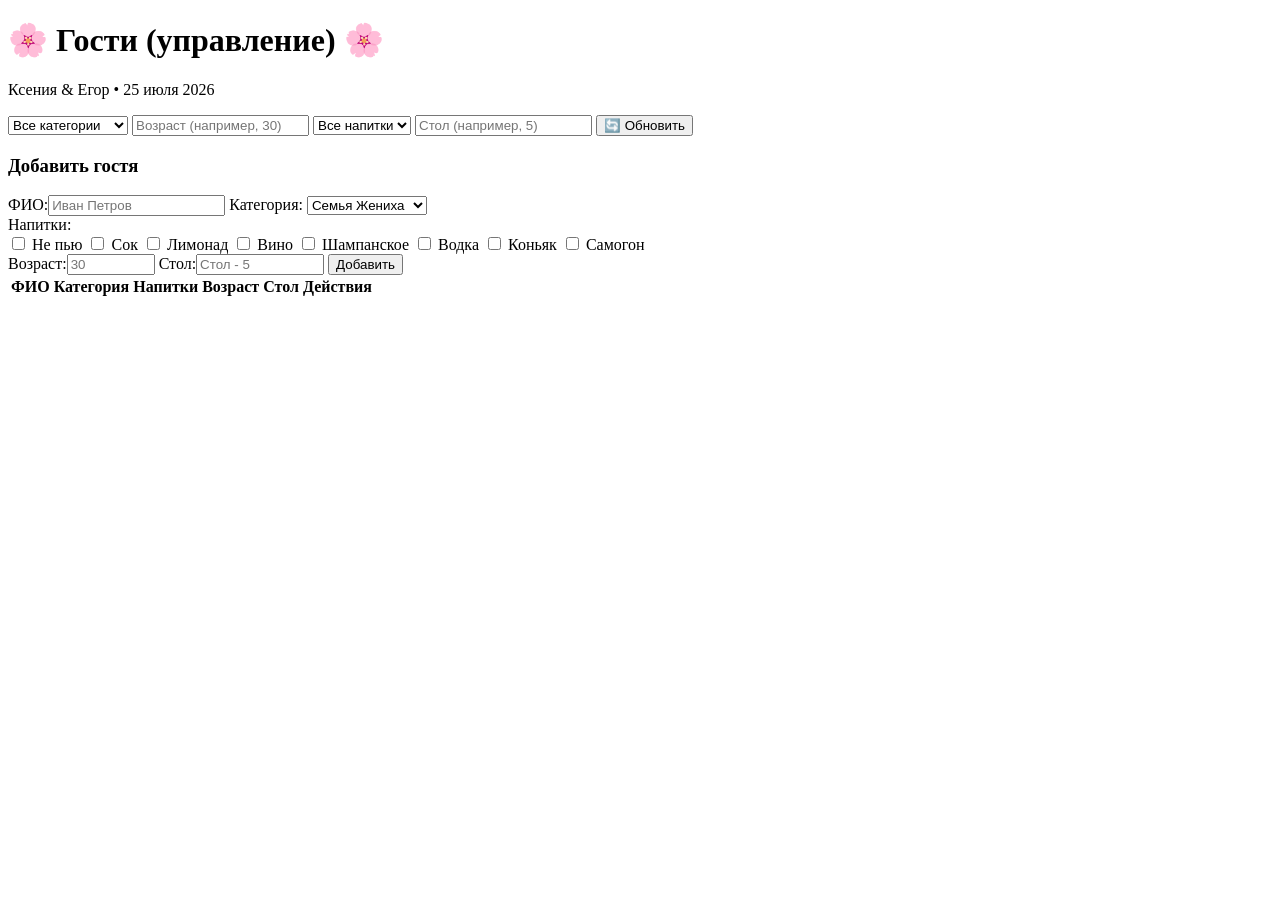
==== manage.html @ 5efc42d1 "Create manage.html" ====
<!DOCTYPE html>
<html lang="ru">
<head>
    <meta charset="UTF-8">
    <meta name="viewport" content="width=device-width, initial-scale=1.0">
    <title>Управление гостями — Ксения & Егор</title>
    <link href="https://fonts.googleapis.com/css2?family=Cormorant+Garamond:wght@400;600;700&family=Montserrat:wght@300;400;500&display=swap" rel="stylesheet">
    <link rel="stylesheet" href="manage.css">
</head>
<body>
    <div class="container">
        <h1>🌸 Гости (управление) 🌸</h1>
        <p class="subtitle">Ксения & Егор • 25 июля 2026</p>

        <div class="controls">
            <select id="filterCategory">
                <option value="">Все категории</option>
                <option>Семья Жениха</option>
                <option>Семья Невесты</option>
                <option>Друзья</option>
            </select>
            <input type="text" id="filterAge" placeholder="Возраст (например, 30)">
            <select id="filterDrink">
                <option value="">Все напитки</option>
            </select>
            <input type="text" id="filterTable" placeholder="Стол (например, 5)">
            <button class="btn" onclick="renderTable()">🔄 Обновить</button>
        </div>

        <div class="add-form">
            <h3>Добавить гостя</h3>
            <div class="form-row">
                <label>ФИО:</label><input type="text" id="newFio" placeholder="Иван Петров" style="flex:2;">
                <label>Категория:</label>
                <select id="newCategory">
                    <option>Семья Жениха</option>
                    <option>Семья Невесты</option>
                    <option>Друзья</option>
                </select>
            </div>
            <div class="form-row">
                <label>Напитки:</label>
                <div style="display:flex; gap:5px; flex-wrap:wrap;" id="newDrinksCheck">
                    <label><input type="checkbox" value="Не пью"> Не пью</label>
                    <label><input type="checkbox" value="Сок"> Сок</label>
                    <label><input type="checkbox" value="Лимонад"> Лимонад</label>
                    <label><input type="checkbox" value="Вино"> Вино</label>
                    <label><input type="checkbox" value="Шампанское"> Шампанское</label>
                    <label><input type="checkbox" value="Водка"> Водка</label>
                    <label><input type="checkbox" value="Коньяк"> Коньяк</label>
                    <label><input type="checkbox" value="Самогон"> Самогон</label>
                </div>
            </div>
            <div class="form-row">
                <label>Возраст:</label><input type="text" id="newAge" placeholder="30" style="width:80px;">
                <label>Стол:</label><input type="text" id="newTable" placeholder="Стол - 5" style="width:120px;">
                <button class="btn" onclick="addGuest()">Добавить</button>
            </div>
        </div>

        <table class="guest-table" id="guestTable">
            <thead>
                <tr>
                    <th>ФИО</th><th>Категория</th><th>Напитки</th><th>Возраст</th><th>Стол</th><th>Действия</th>
                </tr>
            </thead>
            <tbody></tbody>
        </table>

        <div class="drink-stats" id="drinkStats"></div>
    </div>

    <script src="manage.js"></script>
</body>
</html>
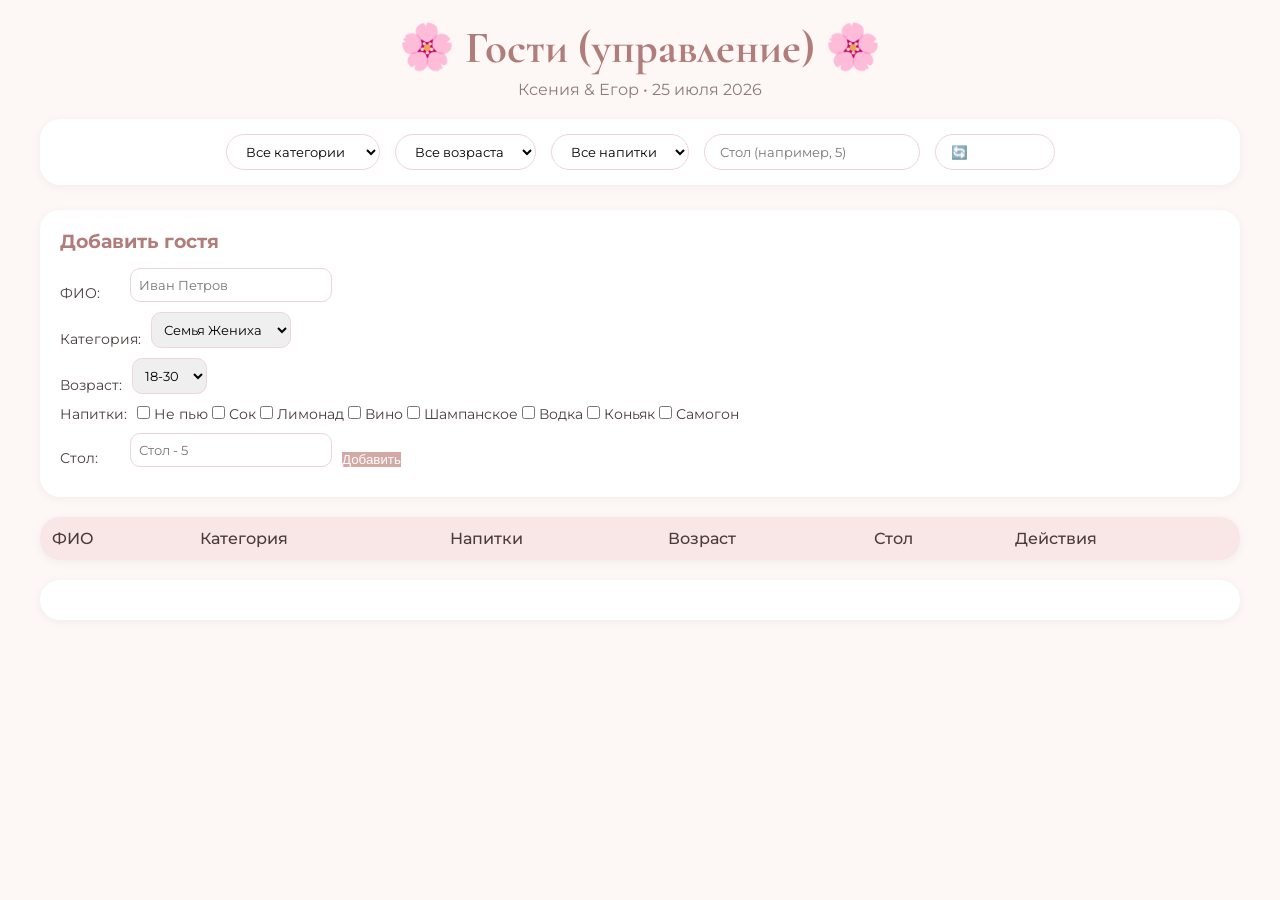
==== commit 319b74d1: "Update manage.html" ====
--- a/manage.html
+++ b/manage.html
@@ -19,9 +19,16 @@
                 <option>Семья Невесты</option>
                 <option>Друзья</option>
             </select>
-            <input type="text" id="filterAge" placeholder="Возраст (например, 30)">
+            <select id="filterAge">
+                <option value="">Все возраста</option>
+                <option value="<18">&lt;18</option>
+                <option value="18-30">18-30</option>
+                <option value="30-50">30-50</option>
+                <option value=">50">&gt;50</option>
+            </select>
             <select id="filterDrink">
                 <option value="">Все напитки</option>
+                <!-- Заполняется из JS статическим списком -->
             </select>
             <input type="text" id="filterTable" placeholder="Стол (например, 5)">
             <button class="btn" onclick="renderTable()">🔄 Обновить</button>
@@ -30,7 +37,10 @@
         <div class="add-form">
             <h3>Добавить гостя</h3>
             <div class="form-row">
-                <label>ФИО:</label><input type="text" id="newFio" placeholder="Иван Петров" style="flex:2;">
+                <label>ФИО:</label>
+                <input type="text" id="newFio" placeholder="Иван Петров" class="flex-2">
+            </div>
+            <div class="form-row">
                 <label>Категория:</label>
                 <select id="newCategory">
                     <option>Семья Жениха</option>
@@ -39,8 +49,17 @@
                 </select>
             </div>
             <div class="form-row">
+                <label>Возраст:</label>
+                <select id="newAge">
+                    <option value="<18">&lt;18</option>
+                    <option value="18-30" selected>18-30</option>
+                    <option value="30-50">30-50</option>
+                    <option value=">50">&gt;50</option>
+                </select>
+            </div>
+            <div class="form-row">
                 <label>Напитки:</label>
-                <div style="display:flex; gap:5px; flex-wrap:wrap;" id="newDrinksCheck">
+                <div class="checkbox-group" id="newDrinksCheck">
                     <label><input type="checkbox" value="Не пью"> Не пью</label>
                     <label><input type="checkbox" value="Сок"> Сок</label>
                     <label><input type="checkbox" value="Лимонад"> Лимонад</label>
@@ -52,8 +71,8 @@
                 </div>
             </div>
             <div class="form-row">
-                <label>Возраст:</label><input type="text" id="newAge" placeholder="30" style="width:80px;">
-                <label>Стол:</label><input type="text" id="newTable" placeholder="Стол - 5" style="width:120px;">
+                <label>Стол:</label>
+                <input type="text" id="newTable" placeholder="Стол - 5" class="flex-2">
                 <button class="btn" onclick="addGuest()">Добавить</button>
             </div>
         </div>
--- a/manage.css
+++ b/manage.css
@@ -0,0 +1,55 @@
+* { margin: 0; padding: 0; box-sizing: border-box; }
+body {
+    font-family: 'Montserrat', sans-serif;
+    background: #fdf8f5;
+    color: #4a3b3c;
+    padding: 20px;
+}
+.container { max-width: 1200px; margin: 0 auto; }
+h1 {
+    font-family: 'Cormorant Garamond', serif;
+    font-size: 2.8rem; text-align: center; color: #b17d7a; margin-bottom: 5px;
+}
+.subtitle { text-align: center; color: #8e7a7a; margin-bottom: 20px; }
+.controls {
+    display: flex; flex-wrap: wrap; gap: 15px;
+    justify-content: center; margin-bottom: 25px;
+    background: white; padding: 15px; border-radius: 20px;
+    box-shadow: 0 2px 10px rgba(0,0,0,0.05);
+}
+.controls select, .controls input, .controls button {
+    padding: 8px 15px; border: 1px solid #eed6d8;
+    border-radius: 20px; font-family: inherit; background: white;
+}
+.btn {
+    background: #d4a9a5; color: white; border: none;
+    cursor: pointer; font-weight: 500;
+}
+.btn:hover { background: #c4817c; }
+.add-form {
+    background: white; border-radius: 20px; padding: 20px;
+    margin-bottom: 20px; box-shadow: 0 2px 10px rgba(0,0,0,0.05);
+}
+.add-form h3 { margin-bottom: 15px; color: #b17d7a; }
+.form-row {
+    display: flex; flex-wrap: wrap; gap: 10px; align-items: flex-end;
+    margin-bottom: 10px;
+}
+.form-row label { font-size: 0.9rem; min-width: 60px; }
+.form-row input, .form-row select {
+    padding: 8px; border: 1px solid #eed6d8;
+    border-radius: 10px; font-family: inherit;
+}
+.guest-table { width: 100%; border-collapse: collapse; background: white; border-radius: 20px; overflow: hidden; box-shadow: 0 2px 10px rgba(0,0,0,0.05); }
+.guest-table th { background: #f9e7e7; padding: 12px; text-align: left; font-weight: 500; }
+.guest-table td { padding: 10px 12px; border-bottom: 1px solid #f0e0e0; }
+.guest-table tr:hover { background: #fff5f5; }
+.inline-edit { border: none; background: transparent; font-family: inherit; font-size: inherit; width: 100%; padding: 5px; }
+.inline-edit:focus { background: #fdf0f0; border-radius: 8px; outline: 1px solid #d4a9ac; }
+.drink-stats {
+    background: white; border-radius: 20px; padding: 20px;
+    margin-top: 20px; box-shadow: 0 2px 10px rgba(0,0,0,0.05);
+}
+.drink-stats h3 { color: #b17d7a; margin-bottom: 10px; }
+.stat-row { display: flex; flex-wrap: wrap; gap: 15px; }
+.stat-item { background: #f9e7e7; padding: 8px 15px; border-radius: 15px; font-size: 0.9rem; }
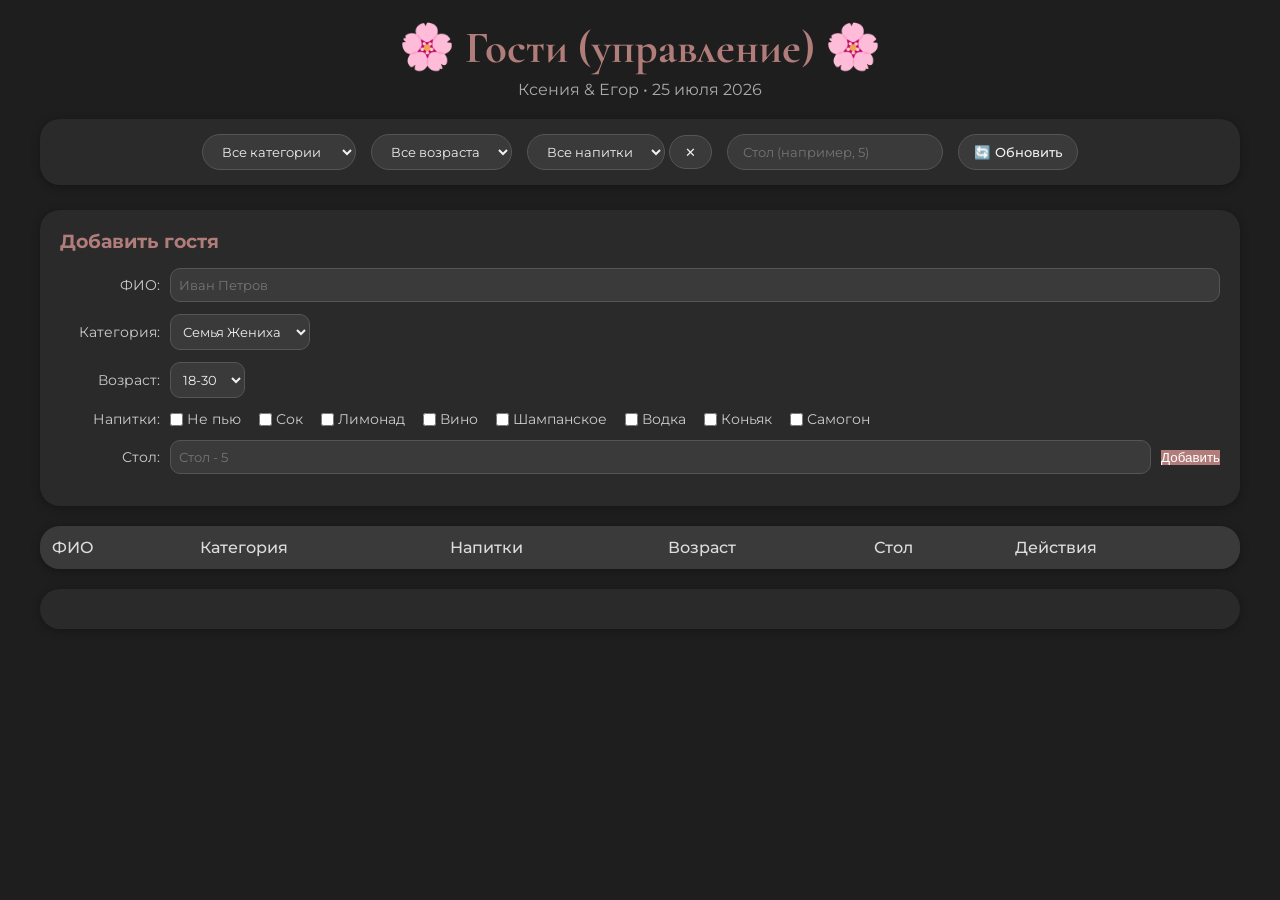
==== commit 83b36124: "Update manage.html" ====
--- a/manage.html
+++ b/manage.html
@@ -26,10 +26,12 @@
                 <option value="30-50">30-50</option>
                 <option value=">50">&gt;50</option>
             </select>
-            <select id="filterDrink">
-                <option value="">Все напитки</option>
-                <!-- Заполняется из JS статическим списком -->
-            </select>
+            <div class="drink-filter-wrap">
+                <select id="filterDrink">
+                    <option value="">Все напитки</option>
+                </select>
+                <button class="btn-reset-drink" id="resetDrinkBtn" title="Сбросить напиток">✕</button>
+            </div>
             <input type="text" id="filterTable" placeholder="Стол (например, 5)">
             <button class="btn" onclick="renderTable()">🔄 Обновить</button>
         </div>
@@ -80,7 +82,12 @@
         <table class="guest-table" id="guestTable">
             <thead>
                 <tr>
-                    <th>ФИО</th><th>Категория</th><th>Напитки</th><th>Возраст</th><th>Стол</th><th>Действия</th>
+                    <th data-sort="fio" class="sortable">ФИО <span class="sort-arrow"></span></th>
+                    <th data-sort="category" class="sortable">Категория <span class="sort-arrow"></span></th>
+                    <th data-sort="drinks" class="sortable">Напитки <span class="sort-arrow"></span></th>
+                    <th data-sort="age" class="sortable">Возраст <span class="sort-arrow"></span></th>
+                    <th data-sort="table" class="sortable">Стол <span class="sort-arrow"></span></th>
+                    <th>Действия</th>
                 </tr>
             </thead>
             <tbody></tbody>
--- a/manage.css
+++ b/manage.css
@@ -1,55 +1,98 @@
 * { margin: 0; padding: 0; box-sizing: border-box; }
+
 body {
     font-family: 'Montserrat', sans-serif;
-    background: #fdf8f5;
-    color: #4a3b3c;
+    background: #1e1e1e;
+    color: #f0f0f0;
     padding: 20px;
 }
+
 .container { max-width: 1200px; margin: 0 auto; }
+
 h1 {
     font-family: 'Cormorant Garamond', serif;
     font-size: 2.8rem; text-align: center; color: #b17d7a; margin-bottom: 5px;
 }
-.subtitle { text-align: center; color: #8e7a7a; margin-bottom: 20px; }
+.subtitle { text-align: center; color: #aaa; margin-bottom: 20px; }
+
+/* Фильтры и кнопки */
 .controls {
     display: flex; flex-wrap: wrap; gap: 15px;
     justify-content: center; margin-bottom: 25px;
-    background: white; padding: 15px; border-radius: 20px;
-    box-shadow: 0 2px 10px rgba(0,0,0,0.05);
+    background: #2a2a2a; padding: 15px; border-radius: 20px;
+    box-shadow: 0 2px 10px rgba(0,0,0,0.3);
 }
 .controls select, .controls input, .controls button {
-    padding: 8px 15px; border: 1px solid #eed6d8;
-    border-radius: 20px; font-family: inherit; background: white;
+    padding: 8px 15px; border: 1px solid #555;
+    border-radius: 20px; font-family: inherit;
+    background: #3a3a3a; color: #f0f0f0;
 }
 .btn {
-    background: #d4a9a5; color: white; border: none;
+    background: #b17d7a; color: white; border: none;
     cursor: pointer; font-weight: 500;
 }
 .btn:hover { background: #c4817c; }
+
+/* Форма добавления */
 .add-form {
-    background: white; border-radius: 20px; padding: 20px;
-    margin-bottom: 20px; box-shadow: 0 2px 10px rgba(0,0,0,0.05);
+    background: #2a2a2a; border-radius: 20px; padding: 20px;
+    margin-bottom: 20px; box-shadow: 0 2px 10px rgba(0,0,0,0.3);
 }
 .add-form h3 { margin-bottom: 15px; color: #b17d7a; }
+
 .form-row {
-    display: flex; flex-wrap: wrap; gap: 10px; align-items: flex-end;
-    margin-bottom: 10px;
+    display: flex; align-items: center; gap: 10px;
+    margin-bottom: 12px; flex-wrap: wrap;
 }
-.form-row label { font-size: 0.9rem; min-width: 60px; }
+.form-row label {
+    width: 100px; text-align: right; flex-shrink: 0;
+    font-size: 0.9rem; color: #ccc;
+}
 .form-row input, .form-row select {
-    padding: 8px; border: 1px solid #eed6d8;
-    border-radius: 10px; font-family: inherit;
+    padding: 8px; border: 1px solid #555;
+    border-radius: 10px; background: #3a3a3a; color: #f0f0f0;
+    font-family: inherit;
 }
-.guest-table { width: 100%; border-collapse: collapse; background: white; border-radius: 20px; overflow: hidden; box-shadow: 0 2px 10px rgba(0,0,0,0.05); }
-.guest-table th { background: #f9e7e7; padding: 12px; text-align: left; font-weight: 500; }
-.guest-table td { padding: 10px 12px; border-bottom: 1px solid #f0e0e0; }
-.guest-table tr:hover { background: #fff5f5; }
-.inline-edit { border: none; background: transparent; font-family: inherit; font-size: inherit; width: 100%; padding: 5px; }
-.inline-edit:focus { background: #fdf0f0; border-radius: 8px; outline: 1px solid #d4a9ac; }
+.flex-2 { flex: 2; }
+.checkbox-group {
+    display: flex; flex-wrap: wrap; gap: 8px;
+}
+.checkbox-group label {
+    width: auto; text-align: left; margin-right: 10px;
+    display: flex; align-items: center; gap: 4px;
+}
+
+/* Таблица */
+.guest-table {
+    width: 100%; border-collapse: collapse;
+    background: #2a2a2a; border-radius: 20px; overflow: hidden;
+    box-shadow: 0 2px 10px rgba(0,0,0,0.3);
+}
+.guest-table th {
+    background: #3a3a3a; padding: 12px; text-align: left; font-weight: 500;
+    color: #ddd;
+}
+.guest-table td {
+    padding: 10px 12px; border-bottom: 1px solid #444;
+}
+.guest-table tr:hover { background: #333; }
+
+.inline-edit {
+    border: none; background: transparent; color: #f0f0f0;
+    font-family: inherit; font-size: inherit; width: 100%; padding: 5px;
+}
+.inline-edit:focus {
+    background: #444; border-radius: 8px; outline: 1px solid #b17d7a;
+}
+
+/* Статистика */
 .drink-stats {
-    background: white; border-radius: 20px; padding: 20px;
-    margin-top: 20px; box-shadow: 0 2px 10px rgba(0,0,0,0.05);
+    background: #2a2a2a; border-radius: 20px; padding: 20px;
+    margin-top: 20px; box-shadow: 0 2px 10px rgba(0,0,0,0.3);
 }
 .drink-stats h3 { color: #b17d7a; margin-bottom: 10px; }
 .stat-row { display: flex; flex-wrap: wrap; gap: 15px; }
-.stat-item { background: #f9e7e7; padding: 8px 15px; border-radius: 15px; font-size: 0.9rem; }
+.stat-item {
+    background: #3a3a3a; padding: 8px 15px; border-radius: 15px;
+    font-size: 0.9rem; color: #f0f0f0;
+}
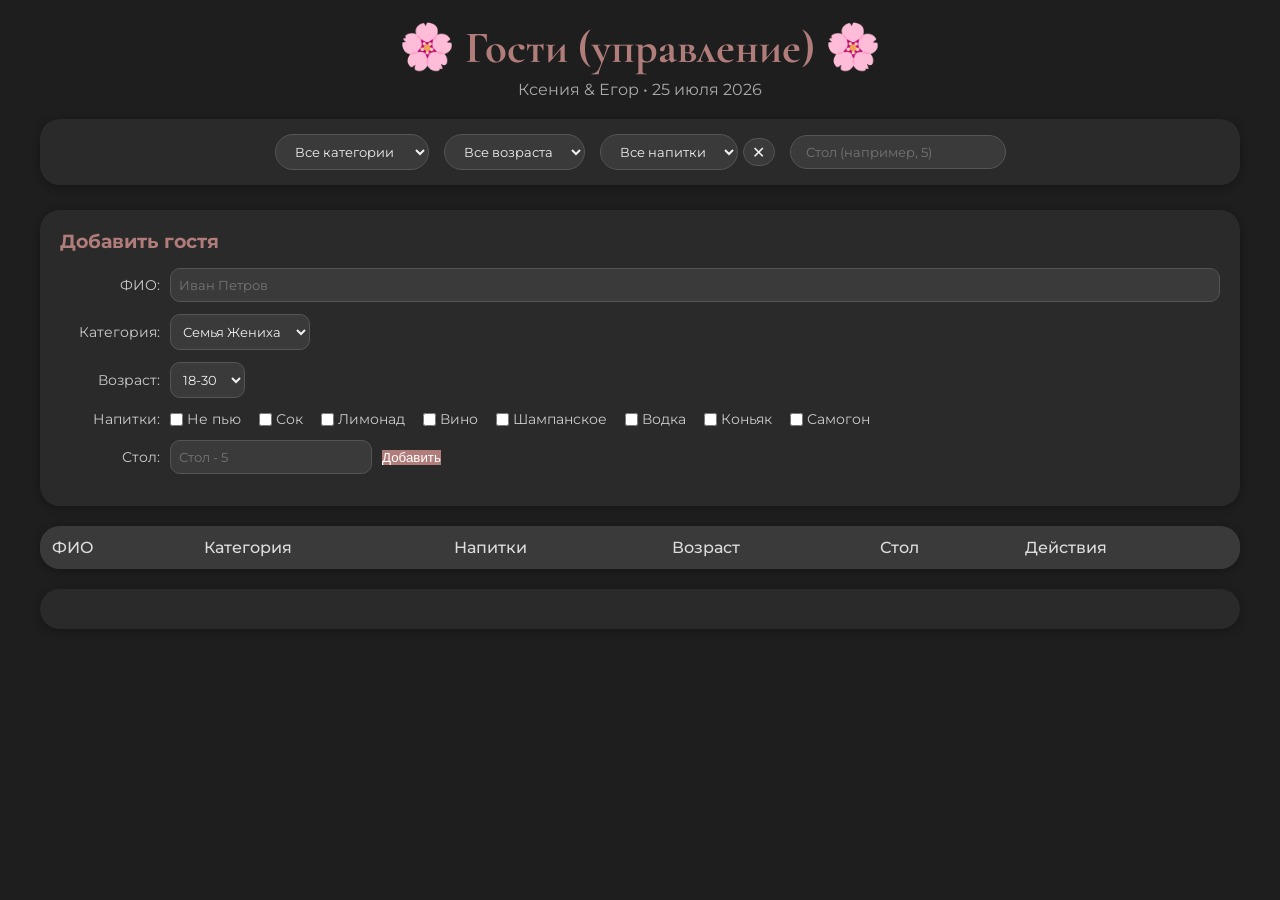
==== commit d346dfc9: "Update manage.html" ====
--- a/manage.html
+++ b/manage.html
@@ -33,7 +33,6 @@
                 <button class="btn-reset-drink" id="resetDrinkBtn" title="Сбросить напиток">✕</button>
             </div>
             <input type="text" id="filterTable" placeholder="Стол (например, 5)">
-            <button class="btn" onclick="renderTable()">🔄 Обновить</button>
         </div>
 
         <div class="add-form">
@@ -74,8 +73,8 @@
             </div>
             <div class="form-row">
                 <label>Стол:</label>
-                <input type="text" id="newTable" placeholder="Стол - 5" class="flex-2">
-                <button class="btn" onclick="addGuest()">Добавить</button>
+                <input type="text" id="newTable" placeholder="Стол - 5" class="table-input">
+                <button class="btn btn-add" onclick="addGuest()">Добавить</button>
             </div>
         </div>
 
--- a/manage.css
+++ b/manage.css
@@ -15,10 +15,10 @@
 }
 .subtitle { text-align: center; color: #aaa; margin-bottom: 20px; }
 
-/* Фильтры и кнопки */
+/* Фильтры */
 .controls {
     display: flex; flex-wrap: wrap; gap: 15px;
-    justify-content: center; margin-bottom: 25px;
+    justify-content: center; align-items: center; margin-bottom: 25px;
     background: #2a2a2a; padding: 15px; border-radius: 20px;
     box-shadow: 0 2px 10px rgba(0,0,0,0.3);
 }
@@ -32,6 +32,18 @@
     cursor: pointer; font-weight: 500;
 }
 .btn:hover { background: #c4817c; }
+
+/* Блок сброса напитка */
+.drink-filter-wrap {
+    display: flex; align-items: center; gap: 5px;
+}
+.btn-reset-drink {
+    background: #555; color: #f0f0f0; border: none;
+    border-radius: 50%; width: 28px; height: 28px;
+    font-size: 1rem; cursor: pointer; display: flex;
+    align-items: center; justify-content: center;
+}
+.btn-reset-drink:hover { background: #777; }
 
 /* Форма добавления */
 .add-form {
@@ -67,15 +79,21 @@
     width: 100%; border-collapse: collapse;
     background: #2a2a2a; border-radius: 20px; overflow: hidden;
     box-shadow: 0 2px 10px rgba(0,0,0,0.3);
+    margin-bottom: 20px;
 }
 .guest-table th {
     background: #3a3a3a; padding: 12px; text-align: left; font-weight: 500;
     color: #ddd;
+    user-select: none;
 }
 .guest-table td {
     padding: 10px 12px; border-bottom: 1px solid #444;
 }
 .guest-table tr:hover { background: #333; }
+
+.sortable { cursor: pointer; }
+.sortable:hover { color: #b17d7a; }
+.sort-arrow { font-size: 0.8rem; margin-left: 5px; }
 
 .inline-edit {
     border: none; background: transparent; color: #f0f0f0;
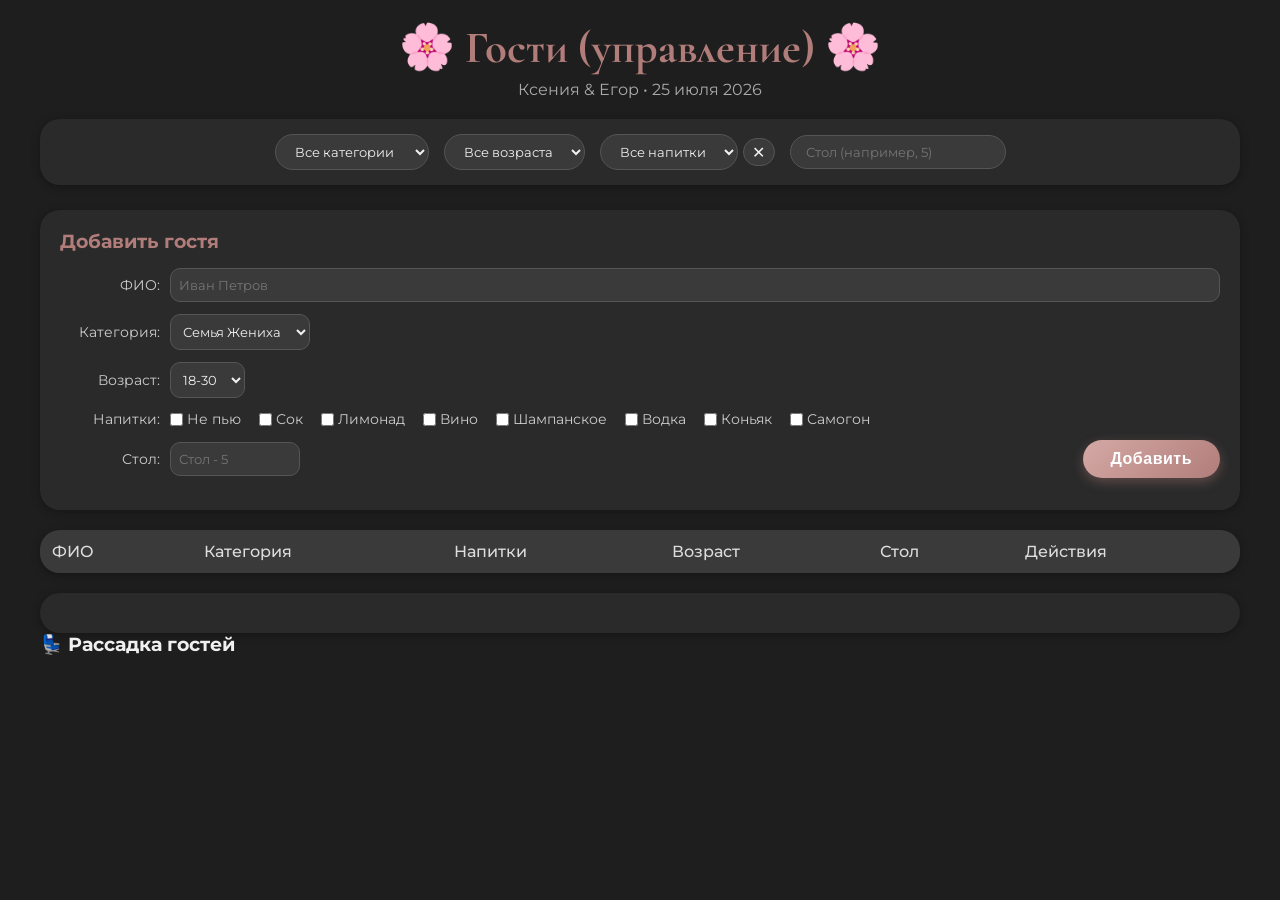
==== commit b4742c4b: "Update manage.html" ====
--- a/manage.html
+++ b/manage.html
@@ -93,6 +93,11 @@
         </table>
 
         <div class="drink-stats" id="drinkStats"></div>
+
+        <div id="seating-plan">
+            <h3>💺 Рассадка гостей</h3>
+            <div id="tables-container"></div>
+        </div>
     </div>
 
     <script src="manage.js"></script>
--- a/manage.css
+++ b/manage.css
@@ -66,6 +66,26 @@
     font-family: inherit;
 }
 .flex-2 { flex: 2; }
+.table-input {
+    width: 130px; flex: none; /* поле Стол компактное */
+}
+
+/* Кнопка "Добавить" */
+.btn-add {
+    background: linear-gradient(135deg, #d4a9a5, #b17d7a);
+    border: none; color: white;
+    padding: 10px 28px; border-radius: 25px;
+    font-size: 1rem; font-weight: 600; letter-spacing: 0.5px;
+    cursor: pointer; transition: all 0.3s ease;
+    box-shadow: 0 4px 12px rgba(177, 125, 122, 0.4);
+    margin-left: auto; /* прижать к правому краю, если есть flex */
+}
+.btn-add:hover {
+    background: linear-gradient(135deg, #c4817c, #9f6b68);
+    box-shadow: 0 6px 16px rgba(177, 125, 122, 0.6);
+    transform: translateY(-1px);
+}
+
 .checkbox-group {
     display: flex; flex-wrap: wrap; gap: 8px;
 }
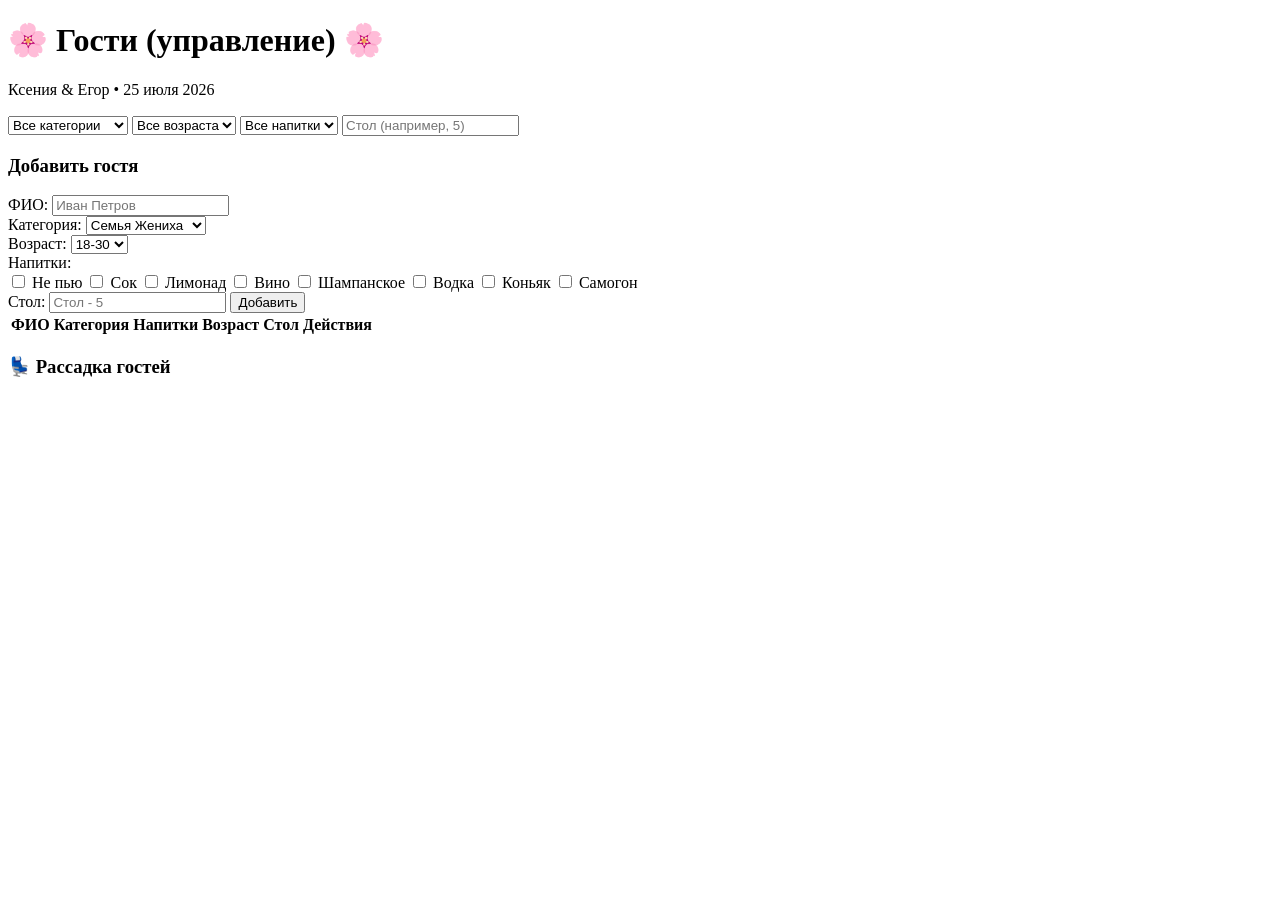
==== commit 31d5a7d7: "Update manage.html" ====
--- a/manage.html
+++ b/manage.html
@@ -26,12 +26,9 @@
                 <option value="30-50">30-50</option>
                 <option value=">50">&gt;50</option>
             </select>
-            <div class="drink-filter-wrap">
-                <select id="filterDrink">
-                    <option value="">Все напитки</option>
-                </select>
-                <button class="btn-reset-drink" id="resetDrinkBtn" title="Сбросить напиток">✕</button>
-            </div>
+            <select id="filterDrink">
+                <option value="">Все напитки</option>
+            </select>
             <input type="text" id="filterTable" placeholder="Стол (например, 5)">
         </div>
 
@@ -78,19 +75,22 @@
             </div>
         </div>
 
-        <table class="guest-table" id="guestTable">
-            <thead>
-                <tr>
-                    <th data-sort="fio" class="sortable">ФИО <span class="sort-arrow"></span></th>
-                    <th data-sort="category" class="sortable">Категория <span class="sort-arrow"></span></th>
-                    <th data-sort="drinks" class="sortable">Напитки <span class="sort-arrow"></span></th>
-                    <th data-sort="age" class="sortable">Возраст <span class="sort-arrow"></span></th>
-                    <th data-sort="table" class="sortable">Стол <span class="sort-arrow"></span></th>
-                    <th>Действия</th>
-                </tr>
-            </thead>
-            <tbody></tbody>
-        </table>
+        <!-- Оборачиваем таблицу для горизонтальной прокрутки -->
+        <div class="table-wrapper">
+            <table class="guest-table" id="guestTable">
+                <thead>
+                    <tr>
+                        <th data-sort="fio" class="sortable">ФИО <span class="sort-arrow"></span></th>
+                        <th data-sort="category" class="sortable">Категория <span class="sort-arrow"></span></th>
+                        <th data-sort="drinks" class="sortable">Напитки <span class="sort-arrow"></span></th>
+                        <th data-sort="age" class="sortable">Возраст <span class="sort-arrow"></span></th>
+                        <th data-sort="table" class="sortable">Стол <span class="sort-arrow"></span></th>
+                        <th>Действия</th>
+                    </tr>
+                </thead>
+                <tbody></tbody>
+            </table>
+        </div>
 
         <div class="drink-stats" id="drinkStats"></div>
 
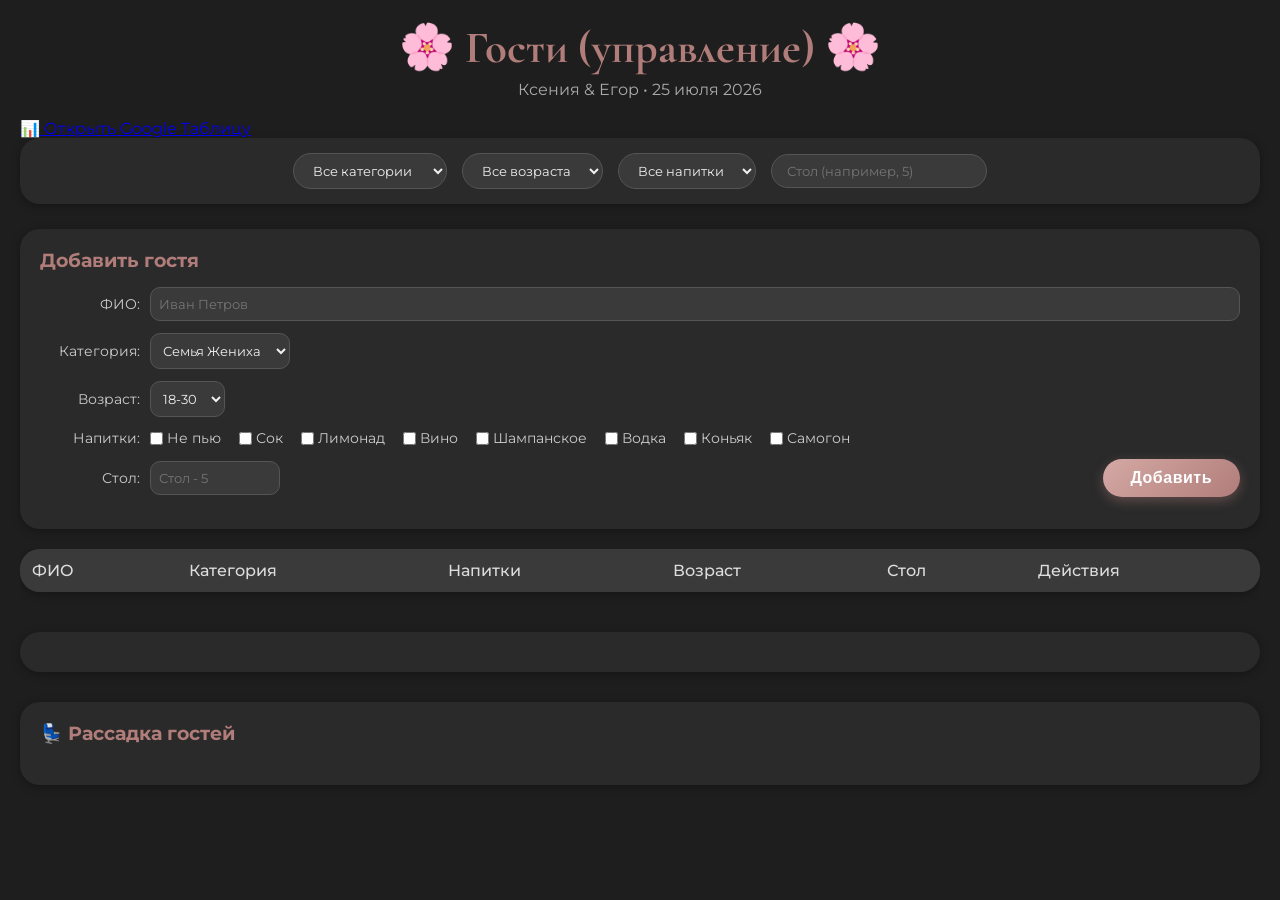
==== commit 95ab7073: "Update manage.html" ====
--- a/manage.html
+++ b/manage.html
@@ -11,6 +11,13 @@
     <div class="container">
         <h1>🌸 Гости (управление) 🌸</h1>
         <p class="subtitle">Ксения & Егор • 25 июля 2026</p>
+
+        <!-- Кнопка перехода к Google Таблицам -->
+        <div class="google-sheets-link">
+            <a href="https://docs.google.com/spreadsheets/d/ТВОЙ_ID_ТАБЛИЦЫ/edit" target="_blank" class="btn-google-sheets">
+                📊 Открыть Google Таблицу
+            </a>
+        </div>
 
         <div class="controls">
             <select id="filterCategory">
@@ -75,7 +82,7 @@
             </div>
         </div>
 
-        <!-- Оборачиваем таблицу для горизонтальной прокрутки -->
+        <!-- Таблица гостей с обёрткой для прокрутки -->
         <div class="table-wrapper">
             <table class="guest-table" id="guestTable">
                 <thead>
--- a/manage.css
+++ b/manage.css
@@ -0,0 +1,241 @@
+* { margin: 0; padding: 0; box-sizing: border-box; }
+
+body {
+    font-family: 'Montserrat', sans-serif;
+    background: #1e1e1e;
+    color: #f0f0f0;
+    padding: 20px;
+}
+
+.container { max-width: 1400px; margin: 0 auto; }   /* расширили контейнер */
+
+h1 {
+    font-family: 'Cormorant Garamond', serif;
+    font-size: 2.8rem; text-align: center; color: #b17d7a; margin-bottom: 5px;
+}
+.subtitle { text-align: center; color: #aaa; margin-bottom: 20px; }
+
+/* Фильтры */
+.controls {
+    display: flex; flex-wrap: wrap; gap: 15px;
+    justify-content: center; align-items: center; margin-bottom: 25px;
+    background: #2a2a2a; padding: 15px; border-radius: 20px;
+    box-shadow: 0 2px 10px rgba(0,0,0,0.3);
+}
+.controls select, .controls input, .controls button {
+    padding: 8px 15px; border: 1px solid #555;
+    border-radius: 20px; font-family: inherit;
+    background: #3a3a3a; color: #f0f0f0;
+}
+.btn {
+    background: #b17d7a; color: white; border: none;
+    cursor: pointer; font-weight: 500;
+}
+.btn:hover { background: #c4817c; }
+
+/* Блок сброса напитка */
+.drink-filter-wrap {
+    display: flex; align-items: center; gap: 5px;
+}
+.btn-reset-drink {
+    background: #555; color: #f0f0f0; border: none;
+    border-radius: 50%; width: 28px; height: 28px;
+    font-size: 1rem; cursor: pointer; display: flex;
+    align-items: center; justify-content: center;
+}
+.btn-reset-drink:hover { background: #777; }
+
+/* Форма добавления */
+.add-form {
+    background: #2a2a2a; border-radius: 20px; padding: 20px;
+    margin-bottom: 20px; box-shadow: 0 2px 10px rgba(0,0,0,0.3);
+}
+.add-form h3 { margin-bottom: 15px; color: #b17d7a; }
+
+.form-row {
+    display: flex; align-items: center; gap: 10px;
+    margin-bottom: 12px; flex-wrap: wrap;
+}
+.form-row label {
+    width: 100px; text-align: right; flex-shrink: 0;
+    font-size: 0.9rem; color: #ccc;
+}
+.form-row input, .form-row select {
+    padding: 8px; border: 1px solid #555;
+    border-radius: 10px; background: #3a3a3a; color: #f0f0f0;
+    font-family: inherit;
+}
+.flex-2 { flex: 2; }
+.table-input {
+    width: 130px; flex: none;
+}
+
+/* Кнопка "Добавить" */
+.btn-add {
+    background: linear-gradient(135deg, #d4a9a5, #b17d7a);
+    border: none; color: white;
+    padding: 10px 28px; border-radius: 25px;
+    font-size: 1rem; font-weight: 600; letter-spacing: 0.5px;
+    cursor: pointer; transition: all 0.3s ease;
+    box-shadow: 0 4px 12px rgba(177, 125, 122, 0.4);
+    margin-left: auto;
+}
+.btn-add:hover {
+    background: linear-gradient(135deg, #c4817c, #9f6b68);
+    box-shadow: 0 6px 16px rgba(177, 125, 122, 0.6);
+    transform: translateY(-1px);
+}
+
+.checkbox-group {
+    display: flex; flex-wrap: wrap; gap: 8px;
+}
+.checkbox-group label {
+    width: auto; text-align: left; margin-right: 10px;
+    display: flex; align-items: center; gap: 4px;
+}
+
+/* Таблица */
+.guest-table {
+    width: 100%; border-collapse: collapse;
+    background: #2a2a2a; border-radius: 20px; overflow: hidden;
+    box-shadow: 0 2px 10px rgba(0,0,0,0.3);
+    margin-bottom: 20px;
+}
+.guest-table th {
+    background: #3a3a3a; padding: 12px; text-align: left; font-weight: 500;
+    color: #ddd;
+    user-select: none;
+}
+.guest-table td {
+    padding: 10px 12px; border-bottom: 1px solid #444;
+}
+.guest-table tr:hover { background: #333; }
+
+.sortable { cursor: pointer; }
+.sortable:hover { color: #b17d7a; }
+.sort-arrow { font-size: 0.8rem; margin-left: 5px; }
+
+.inline-edit {
+    border: none; background: transparent; color: #f0f0f0;
+    font-family: inherit; font-size: inherit; width: 100%; padding: 5px;
+}
+.inline-edit:focus {
+    background: #444; border-radius: 8px; outline: 1px solid #b17d7a;
+}
+
+/* Статистика */
+.drink-stats {
+    background: #2a2a2a; border-radius: 20px; padding: 20px;
+    margin-top: 20px; box-shadow: 0 2px 10px rgba(0,0,0,0.3);
+}
+.drink-stats h3 { color: #b17d7a; margin-bottom: 10px; }
+.stat-row { display: flex; flex-wrap: wrap; gap: 15px; }
+.stat-item {
+    background: #3a3a3a; padding: 8px 15px; border-radius: 15px;
+    font-size: 0.9rem; color: #f0f0f0;
+}
+
+/* ===================== РАССАДКА ===================== */
+#seating-plan {
+    margin-top: 30px;
+    background: #2a2a2a; border-radius: 20px; padding: 20px;
+    box-shadow: 0 2px 10px rgba(0,0,0,0.3);
+}
+#seating-plan h3 { color: #b17d7a; margin-bottom: 20px; }
+
+#tables-container {
+    display: flex; flex-wrap: wrap; gap: 50px; justify-content: center;  /* увеличенный gap */
+}
+
+.table-block {
+    background: #333; border-radius: 20px; padding: 25px;
+    flex: 0 1 560px;            /* шире, чтобы два блока в ряд помещались */
+    margin-bottom: 10px;
+}
+.table-block h4 {
+    text-align: center; color: #b17d7a; margin-bottom: 15px;
+    font-size: 1.2rem;
+}
+.rect-table {
+    border: 2px solid #b17d7a;
+    background: #3a3a3a;
+    min-height: 70px; display: flex; flex-direction: column; gap: 8px;
+    padding: 10px; border-radius: 10px;
+}
+.round-table {
+    border: 2px solid #b17d7a; border-radius: 50%;
+    background: #3a3a3a;
+    width: 400px; height: 400px;   /* значительно увеличены */
+    display: flex; flex-wrap: wrap; align-items: center; justify-content: center;
+    padding: 35px;                 /* больше внутреннее пространство */
+    margin: 0 auto;
+    overflow: hidden;              /* слоты не вылезают за круг */
+}
+.guest-slot {
+    background: #444; border-radius: 8px;
+    padding: 8px 12px;             /* просторнее */
+    font-size: 0.9rem;
+    cursor: pointer;
+    border: 1px dashed #777;
+    white-space: nowrap;
+    overflow: hidden;
+    text-overflow: ellipsis;
+    max-width: 190px;              /* больше места под текст */
+    line-height: 1.2;
+}
+.guest-slot.occupied {
+    background: #b17d7a; color: white; border: none;
+}
+.guest-slot.drag-over {
+    border: 2px dashed #fff;
+}
+
+.unassigned-guests {
+    background: #333; border-radius: 20px; padding: 15px;
+    flex-basis: 100%;
+    margin-top: 20px;
+}
+.unassigned-guests h4 { color: #b17d7a; margin-bottom: 10px; }
+.unassigned-list {
+    display: flex; flex-wrap: wrap; gap: 10px;
+}
+.unassigned-guest {
+    background: #555; padding: 6px 12px; border-radius: 15px;
+    cursor: grab; font-size: 0.9rem;
+}
+.unassigned-guest.dragging { opacity: 0.5; }
+
+/* Адаптивная обёртка для таблицы */
+.table-wrapper {
+    width: 100%;
+    overflow-x: auto;
+    -webkit-overflow-scrolling: touch;
+    margin-bottom: 20px;
+}
+
+/* Мобильная адаптация */
+@media (max-width: 768px) {
+    .controls {
+        flex-direction: column;
+        align-items: stretch;
+    }
+    .form-row {
+        flex-direction: column;
+        align-items: stretch;
+    }
+    .form-row label {
+        width: auto;
+        text-align: left;
+    }
+    .btn-add {
+        margin-left: 0;
+        width: 100%;
+    }
+    /* Скрываем колонки Категория и Возраст на маленьких экранах */
+    .guest-table th:nth-child(2),
+    .guest-table td:nth-child(2),
+    .guest-table th:nth-child(4),
+    .guest-table td:nth-child(4) {
+        display: none;
+    }
+}
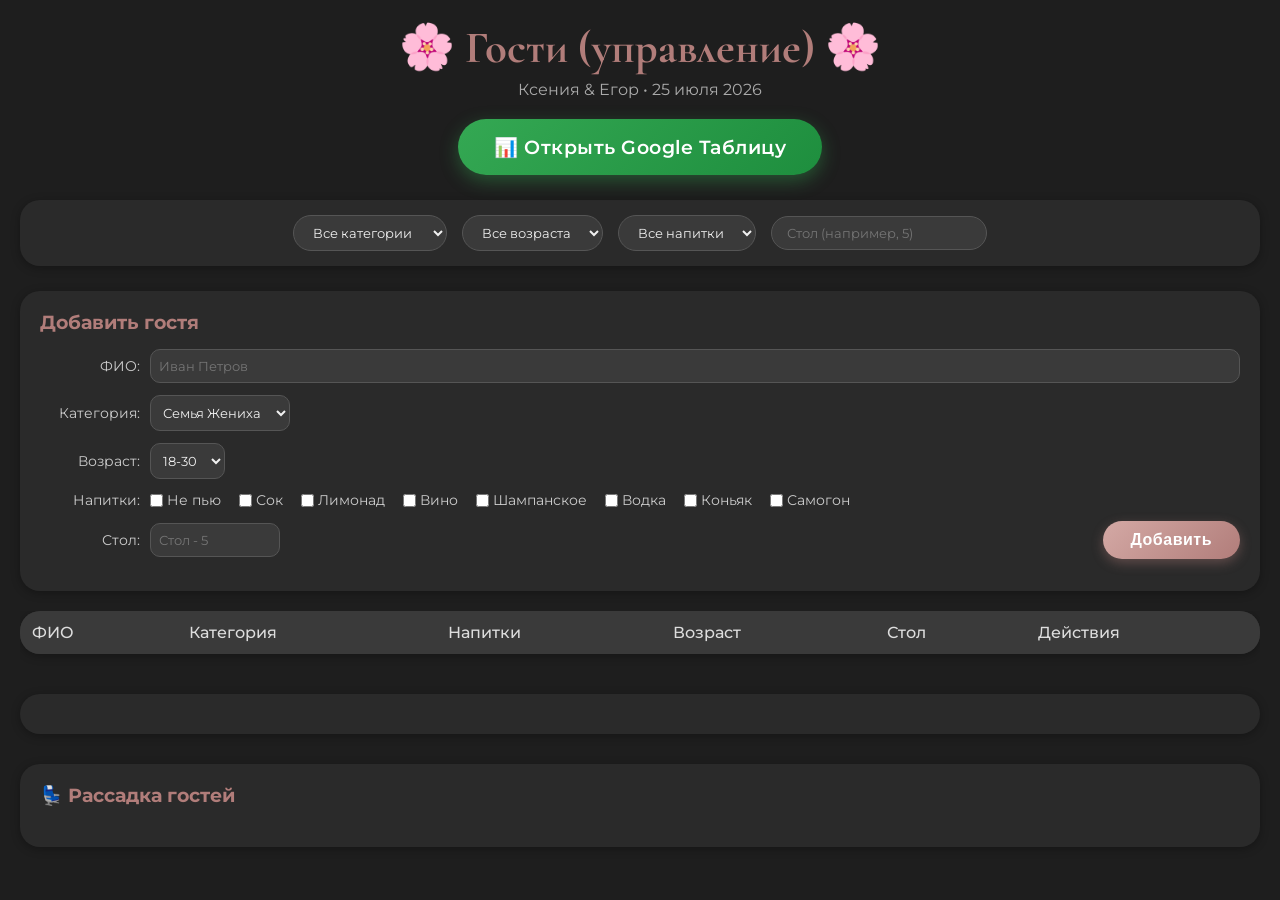
==== commit 3f70f0c5: "Update manage.html" ====
--- a/manage.html
+++ b/manage.html
@@ -14,7 +14,7 @@
 
         <!-- Кнопка перехода к Google Таблицам -->
         <div class="google-sheets-link">
-            <a href="https://docs.google.com/spreadsheets/d/ТВОЙ_ID_ТАБЛИЦЫ/edit" target="_blank" class="btn-google-sheets">
+            <a href="https://docs.google.com/spreadsheets/d/10-cE6YK2aX1ESMhDiHyBy_FqmwrHlSi3OrIBFvzjoB4/edit?gid=0#gid=0" target="_blank" class="btn-google-sheets">
                 📊 Открыть Google Таблицу
             </a>
         </div>
--- a/manage.css
+++ b/manage.css
@@ -239,3 +239,62 @@
         display: none;
     }
 }
+
+/* Адаптивная обёртка для таблицы */
+.table-wrapper {
+    width: 100%;
+    overflow-x: auto;
+    -webkit-overflow-scrolling: touch;
+    margin-bottom: 20px;
+}
+
+/* Кнопка Google Таблиц */
+.google-sheets-link {
+    text-align: center;
+    margin-bottom: 25px;
+}
+.btn-google-sheets {
+    display: inline-block;
+    background: linear-gradient(135deg, #34a853, #1e8e3e);
+    color: white;
+    padding: 16px 36px;
+    border-radius: 35px;
+    font-size: 1.2rem;
+    font-weight: 600;
+    text-decoration: none;
+    box-shadow: 0 6px 18px rgba(52, 168, 83, 0.4);
+    transition: all 0.3s ease;
+    letter-spacing: 0.5px;
+}
+.btn-google-sheets:hover {
+    background: linear-gradient(135deg, #1e8e3e, #0d6526);
+    box-shadow: 0 10px 24px rgba(52, 168, 83, 0.5);
+    transform: translateY(-2px);
+}
+
+/* Мобильная адаптация */
+@media (max-width: 768px) {
+    .controls {
+        flex-direction: column;
+        align-items: stretch;
+    }
+    .form-row {
+        flex-direction: column;
+        align-items: stretch;
+    }
+    .form-row label {
+        width: auto;
+        text-align: left;
+    }
+    .btn-add {
+        margin-left: 0;
+        width: 100%;
+    }
+    /* Скрываем колонки Категория и Возраст на маленьких экранах */
+    .guest-table th:nth-child(2),
+    .guest-table td:nth-child(2),
+    .guest-table th:nth-child(4),
+    .guest-table td:nth-child(4) {
+        display: none;
+    }
+}
